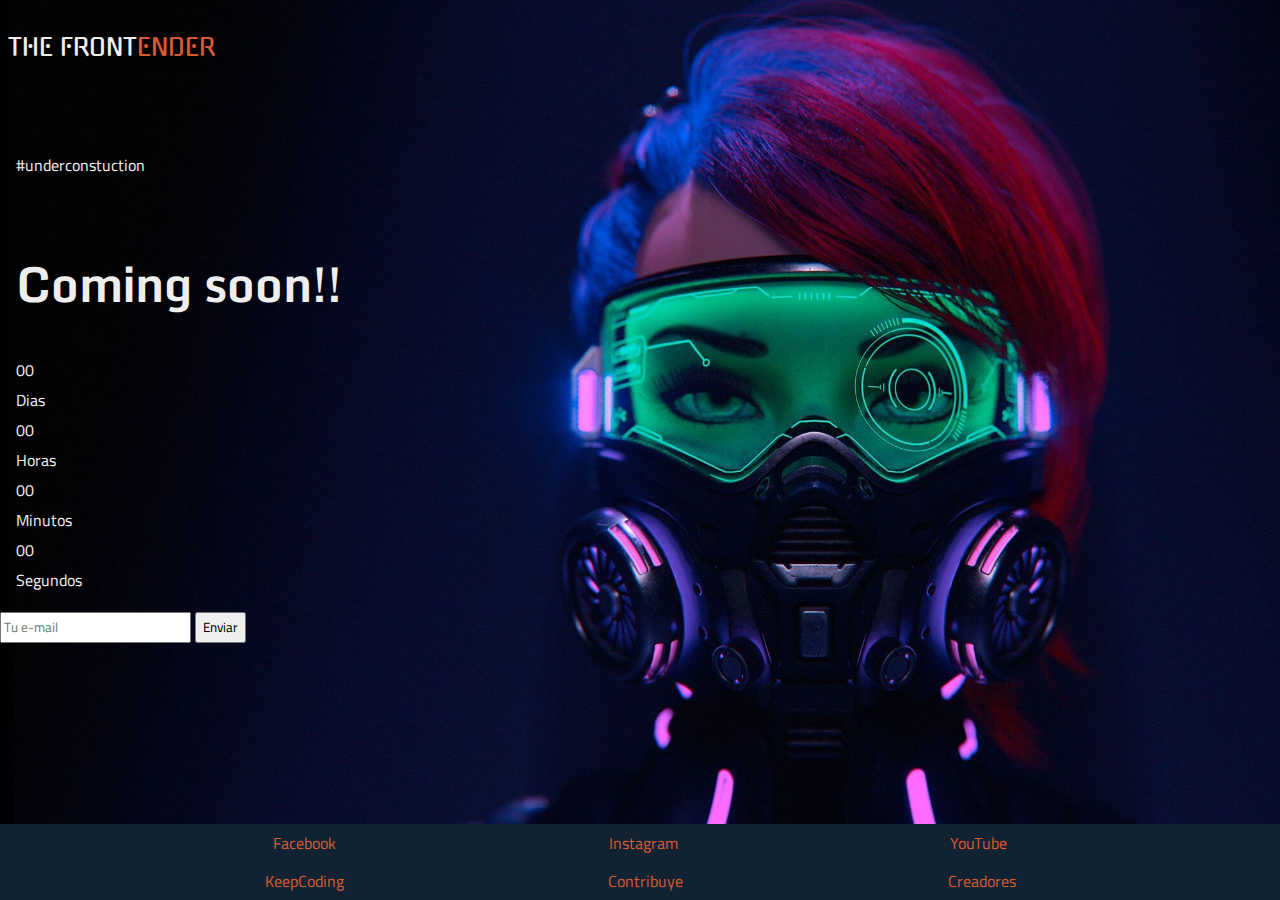
==== src/coming-soon.html @ c59736f8 "feat:creacion de coming-soon" ====
<!DOCTYPE html>
<html lang="en">
<head>
  <meta charset="UTF-8">
  <meta http-equiv="X-UA-Compatible" content="IE=edge">
  <meta name="viewport" content="width=device-width, initial-scale=1.0">
  <title>The Frontender is coming!!</title>
  <link href="https://fonts.googleapis.com/css2?family=Cairo&family=Gugi&family=Monda:wght@700&display=swap"
  rel="stylesheet">
  <link rel="stylesheet" href="./css/reset.css">
  <link rel="stylesheet" href="./css/variables.css">
  <link rel="stylesheet" href="./css/styles.css">
  <link rel="stylesheet" href="./css/footer.css">
  <link rel="stylesheet" href="./css/coming-soon.css">
</head>
<body>
  <div class="wrapper">
    <header>
      <div class="logo">
        The Front<span>Ender</span>
      </div>
    </header>

    <main class="main">
      <div class="tag">#underconstuction</div>
      <h1>Coming soon!!</h1>
      <div class="countdown">
        <div class="time">
          <div class="number">
            00
          </div>
          <div class="label">
            Dias
          </div>
        </div>
        <div class="time">
          <div class="number">
            00
          </div>
          <div class="label">
            Horas
          </div>
        </div>
        <div class="time">
          <div class="number">
            00
          </div>
          <div class="label">
            Minutos
          </div>
        </div>
        <div class="time">
          <div class="number">
            00
          </div>
          <div class="label">
            Segundos
          </div>
        </div>
      </div>

    </main>
    <aside>
      <form action="" id="subscribe-form">
        <input type="email" name="email" id="e-mail" placeholder="Tu e-mail">
        <input type="submit" value="Enviar">
      </form>
    </aside>

    <footer class="footer">
      <aside class="enlaces">
        <p>Enlaces de interes: </p>
        <ul class="lista-enlaces">
          <li><a href="#">KeepCoding</a></li>
          <li><a href="#">Contribuye</a></li>
          <li><a href="#">Creadores</a></li>
        </ul>
      </aside>
      <aside class="social">
        <ul class="redes-sociales">
          <li><a href="#">Facebook</a></li>
          <li><a href="#">Instagram</a></li>
          <li><a href="#">YouTube</a></li>
        </ul>
      </aside>
    </footer>
  </div>
</body>
</html>
  
</body>
</html>
---- src/css/variables.css ----
:root {
  --font-size:16px;
  --primary-color: #d65a31;
  --dark-color: #003;
  --light-color: #eeeeee;
  --bg-footer: #112233;
  
}
---- src/css/styles.css ----
* {
  font-family: 'Cairo', Arial, Helvetica, sans-serif;
}


body {
  background-color: black;
  color: var(--light-color);
}
h1, h2, h3, h4, h5, h6 {
  font-family: 'Monda', Arial, Helvetica, sans-serif;
  font-weight: 700;
}

a {
  color: var(--primary-color);
  text-decoration: none;
}

.logo, .logo span {
  font-family: 'Gugi', Impact, Haettenschweiler, 'Arial Narrow Bold', sans-serif;
  text-transform: uppercase;
}

.logo span {
  color: var(--primary-color);
  
}

img {
  max-width: 100%;
}

.container {
  padding: 0 1rem;
}

.xl {
  font-size: 1.5rem;
}
---- src/css/footer.css ----
.footer {
  background-color: var(--bg-footer);
  display: flex;
  flex-direction: column-reverse;

  position: sticky;
  bottom: 0;
}

.lista-enlaces, .redes-sociales {
  list-style: none;
  padding: 0;
  display: flex;
  justify-content: space-evenly;
  margin: .25rem 0;
}

.enlaces p {
  display: none;
}
---- src/css/coming-soon.css ----
body {
  background: url("../img/bg.jpg") center center no-repeat;
  background-size: cover;
  background-color: var(--dark-color);
}

.wrapper {
  height: 100vh;

}

.logo {
  position: absolute;
  top: 2rem;
  left: .5rem;
  font-size: 1.5rem;

}

h1 {
  margin-top: 4rem;
  font-size: 3rem;

}

.main {
  padding: 150px 1rem 1rem 1rem;
}

.footer {
  position: fixed;
  bottom: 0;
  left: 0;
  right: 0;
}
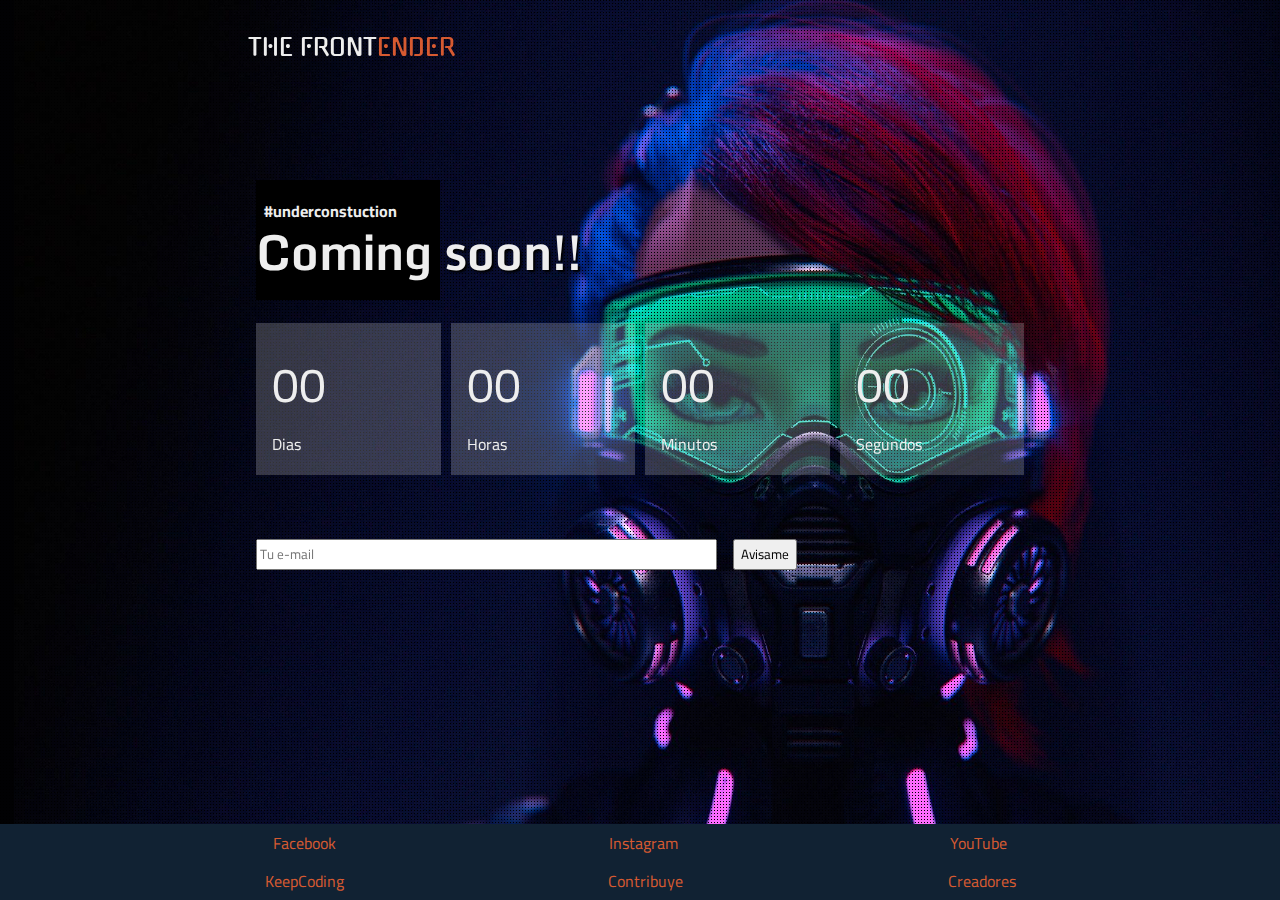
==== commit 3f03c6db: "feat: se agrego una pagina de 404" ====
--- a/src/coming-soon.html
+++ b/src/coming-soon.html
@@ -60,10 +60,10 @@
       </div>
 
     </main>
-    <aside>
+    <aside class="aside-form">
       <form action="" id="subscribe-form">
-        <input type="email" name="email" id="e-mail" placeholder="Tu e-mail">
-        <input type="submit" value="Enviar">
+        <input type="email" name="email" id="email" placeholder="Tu e-mail" class="email">
+        <input type="submit" value="Avisame">
       </form>
     </aside>
 
@@ -71,22 +71,25 @@
       <aside class="enlaces">
         <p>Enlaces de interes: </p>
         <ul class="lista-enlaces">
-          <li><a href="#">KeepCoding</a></li>
-          <li><a href="#">Contribuye</a></li>
-          <li><a href="#">Creadores</a></li>
+          <li><a href="coming-soon.html">KeepCoding</a></li>
+          <li><a href="coming-soon.html">Contribuye</a></li>
+          <li><a href="coming-soon.html">Creadores</a></li>
         </ul>
       </aside>
       <aside class="social">
         <ul class="redes-sociales">
-          <li><a href="#">Facebook</a></li>
-          <li><a href="#">Instagram</a></li>
-          <li><a href="#">YouTube</a></li>
+          <li><a href="404.html">Facebook</a></li>
+          <li><a href="404.html">Instagram</a></li>
+          <li><a href="404.html">YouTube</a></li>
         </ul>
       </aside>
     </footer>
+    <video autoplay muted loop class="video-bg" poster="./img/bg.jpg">
+      <source src="video/93_Radar_screen_2_tone_background.mp4">
+    </video>
+    <div class="video-overlay">
+      
+    </div>
   </div>
 </body>
-</html>
-  
-</body>
 </html>--- a/src/css/variables.css
+++ b/src/css/variables.css
@@ -4,5 +4,6 @@
   --dark-color: #003;
   --light-color: #eeeeee;
   --bg-footer: #112233;
+  --content-max-width: 800px;
   
 }--- a/src/css/styles.css
+++ b/src/css/styles.css
@@ -37,4 +37,18 @@
 
 .xl {
   font-size: 1.5rem;
+}
+
+@media (min-width: 480px) {
+  .container {
+    max-width: var(--content-max-width);
+    margin: 0 auto;
+  }
+
+  .header-content {
+    max-width: var(--content-max-width);
+    left: 50%;
+    transform: translateX(-50%);
+  }
+
 }--- a/src/css/coming-soon.css
+++ b/src/css/coming-soon.css
@@ -10,16 +10,27 @@
 }
 
 .logo {
-  position: absolute;
+  position: relative;
   top: 2rem;
   left: .5rem;
   font-size: 1.5rem;
 
 }
 
+.tag {
+  position: absolute;
+  background-color: black;
+  width: 11.5rem;
+  height: 7.5rem;
+  z-index: -1;
+  font-weight: bold;
+  padding: 1rem .5rem;
+}
+
 h1 {
-  margin-top: 4rem;
+  margin-top: 2rem;
   font-size: 3rem;
+  text-shadow: black 2px 2px 2px;
 
 }
 
@@ -32,4 +43,76 @@
   bottom: 0;
   left: 0;
   right: 0;
+}
+
+.countdown {
+  display: grid;
+  grid-template-columns: repeat(2, 1fr);
+  gap: 10px;
+}
+
+.countdown .time {
+  background-color: rgba(255, 255, 255, .2);
+  padding: 1rem;
+}
+
+.countdown .time .number {
+  font-size: 3rem;
+
+}
+
+.aside-form {
+  padding: 0 1rem;
+}
+
+#subscribe-form {
+  margin: 3rem 0;
+  display: flex;
+}
+
+#subscribe-form .email {
+  margin-right: 1rem;
+  width: 60%;
+}
+
+.video-bg {
+  position: fixed;
+  top: 0;
+  bottom: 0;
+  left: 0;
+  right: 0;
+  z-index: -3;
+  object-fit: cover;
+  height: 100%;
+  width: 100%;
+}
+
+.video-overlay {
+  position: fixed;
+  top: 0;
+  bottom: 0;
+  left: 0;
+  right: 0;
+  height: 100%;
+  width: 100%;
+  background: url("../img/simple-pattern-overlay.png");
+  z-index: -2;
+
+}
+
+@media (min-width: 480px) {
+  .wrapper {
+    max-width: var(--content-max-width);
+    margin: 0 auto;
+  }
+
+  .countdown {
+    grid-template-columns: repeat(4, 1fr);
+  }
+
+  .header {
+    max-width: var(--content-max-width);
+    position: relative;
+  }
+
 }